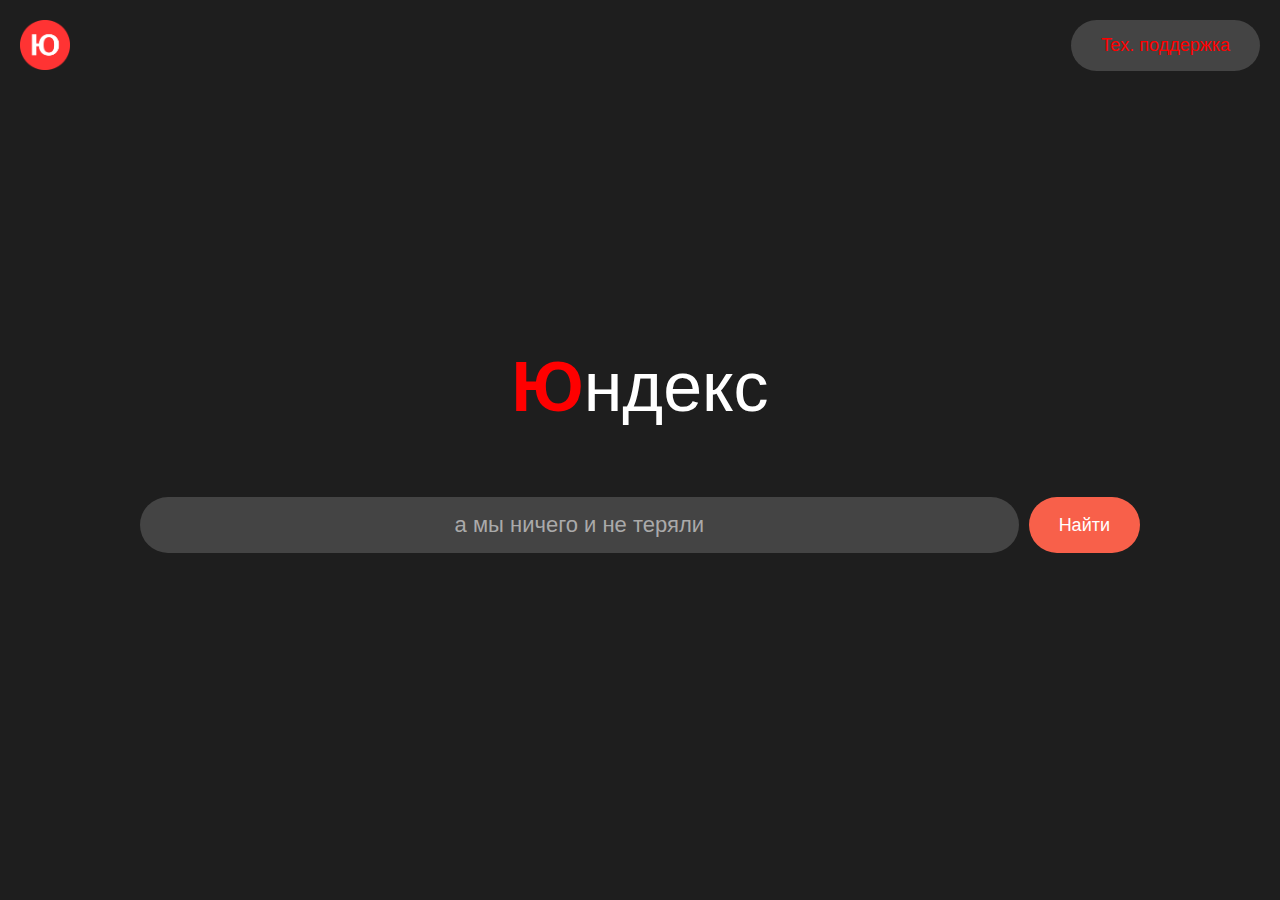
==== index.html @ 893f0775 "undex" ====
<!DOCTYPE html>
<html lang="ru">
<head>
    <meta charset="UTF-8">
    <meta name="viewport" content="width=device-width, initial-scale=1.0">
    <title>Юндекс — быстрый поиск в интернете</title>
    <link rel="stylesheet" href="styles.css">
    <link rel="icon" href="logo.png" type="image/x-icon">
    <link href="https://yastatic.net/s3/frontend-fonts/YaDisplay/YandexSansDisplay-Bold.woff2" rel="stylesheet">
    <link rel="apple-touch-icon" sizes="180x180" href="apple-toutch-icon.png">
    <meta name="apple-mobile-web-app-capable" content="yes">
    <meta name="apple-mobile-web-app-status-bar-style" content="black-translucent">
</head>
<body>

    <div class="top-left-logo">
        <a title="Юндекс — быстрый поиск в интернете" href="https://kuzymuzy.github.io/undex/">
            <img src="logo.png" class="logo-img">
        </a>
    </div>

    <div class="top-right-button">
        <a title="Техническая поддержка Юндекс" href="https://kuzymuzy.github.io/undex/">
            <button class="support-button">Tex. поддержка</button>
        </a>
    </div>

    <div class="logo-text">
        <a title="Юндекс — быстрый поиск в интернете">
            <span class="red-letter">Ю</span>ндекс
        </a>
    </div>

    <div class="search-container">
        <form onsubmit="return urlsearch(event);">
            <input type="text" class="search-input" name="q" id="search-query" placeholder="а мы ничего и не теряли">
            <button type="submit" class="search-button">Найти</button>
        </form>
    </div>

<script>
    function urlsearch(event) {
        event.preventDefault();
        const query = document.getElementById("search-query").value;
        if (query.startsWith("https://") || query.startsWith("http://")) {
            window.location.href = query;
        }
        else {
            searchtext(event);
        }
    }

    function searchtext(event) {
        event.preventDefault();
        const query = document.getElementById("search-query").value;
        if (query.trim() === "") {
            return false;
        }
    const searchUrl = `https://www.google.com/search?q=${encodeURIComponent(query)}`;
    //const searchUrlYa = `https://ya.ru/search/?text=${encodeURIComponent(query)}&lr=25&search_source=yaru_desktop_common&search_domain=yaru`;//
    //window.open(searchUrlYa, "_blank");//
    window.location.href = searchUrl;
    
    }
</script>

</body>
</html>
---- styles.css ----
body {
    display: flex;
    flex-direction: column;
    justify-content: center;
    align-items: center;
    height: 100vh;
    margin: 0;
    background-color: #1e1e1e;
    font-family: 'YandexSansDisplay-Bold', sans-serif;
    position: relative;
}

.top-left-logo {
    position: absolute;
    top: 20px;
    left: 20px;
}

.support-button{
    padding: 15px 30px;
    cursor: pointer;
    font-size: 18px;
    color:red;
    background-color: #444;
    border: none;
    border-radius: 50px; 
}

.top-right-button {
    position: absolute;
    top: 20px;
    right: 20px;
}

.logo-img {
    width: 50px;
}

.logo-text {
    font-size: 70px;
    color: white;
    margin-bottom: 50px;
}

.red-letter {
    color: red;
    font-weight: 900;
}

.search-container {
    display: flex;
    width: 80%; 
    max-width: 1000px; 
    margin-top: 20px; 
}

.search-container form {
    display: flex;
    width: 100%;
}

.search-input {
    flex-grow: 1;
    padding: 15px;
    font-size: 22px;
    background-color: #444;
    border: none;
    margin-right: 10px;
    border-radius: 50px;
    color: #ccc;
    outline: none;
}

.search-input::placeholder {
    text-align: center;
    color: #aaa;
}

.search-button {
    padding: 15px 30px;
    font-size: 18px;
    background-color: #f8604a;
    color: white;
    border: none;
    border-radius: 50px;
    cursor: pointer;
    transition: background-color 0.3s, transform 0.2s;
}

.search-button:hover {
    background-color: #f8604a;
    transform: scale(1.05);
}

@media (max-width: 500px) {
    .search-container {
        width: 80%; 
        max-width: none;
        margin-top: 20px;
    }

    .search-input {
        padding: 20px;
        font-size: 18px;
    }

    .search-button {
        padding: 20px 25px;
    }
    
}
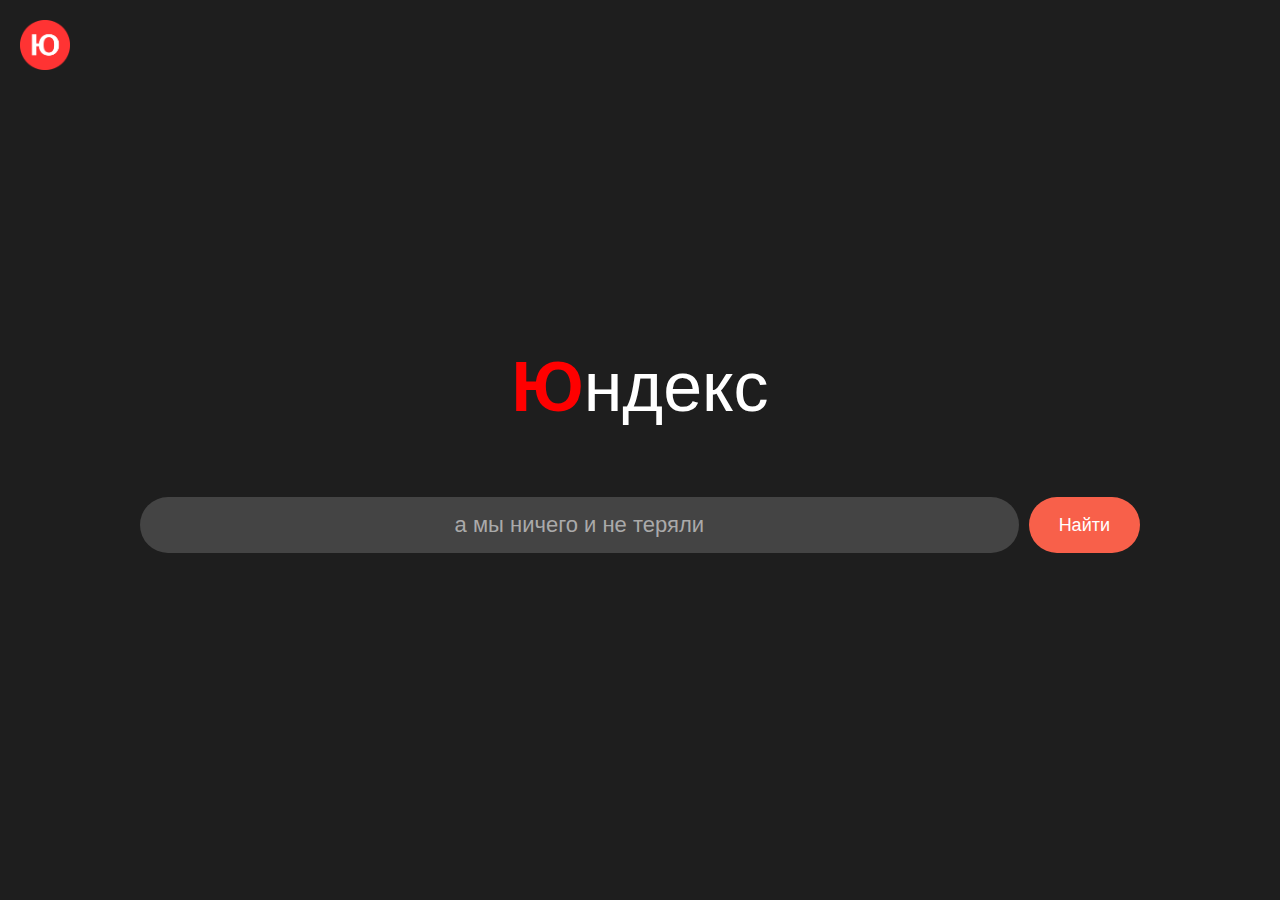
==== commit dd440ff7: "Update index.html" ====
--- a/index.html
+++ b/index.html
@@ -14,14 +14,8 @@
 <body>
 
     <div class="top-left-logo">
-        <a title="Юндекс — быстрый поиск в интернете" href="https://kuzymuzy.github.io/undex/">
+        <a title="Юндекс — быстрый поиск в интернете" href="https://undex.kuzymuzy.ru">
             <img src="logo.png" class="logo-img">
-        </a>
-    </div>
-
-    <div class="top-right-button">
-        <a title="Техническая поддержка Юндекс" href="https://kuzymuzy.github.io/undex/">
-            <button class="support-button">Tex. поддержка</button>
         </a>
     </div>
 
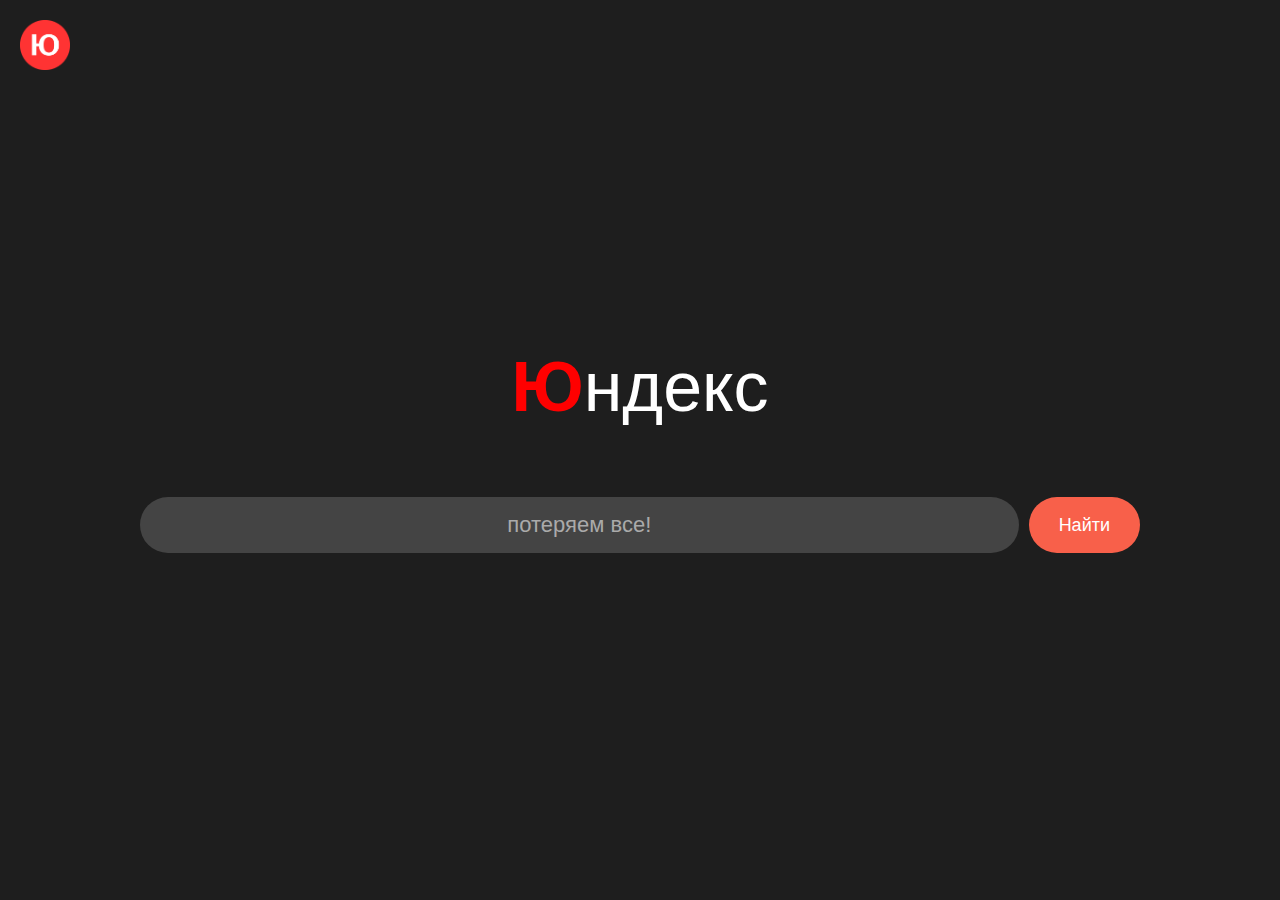
==== commit f0254132: "потеряем все!" ====
--- a/index.html
+++ b/index.html
@@ -27,7 +27,7 @@
 
     <div class="search-container">
         <form onsubmit="return urlsearch(event);">
-            <input type="text" class="search-input" name="q" id="search-query" placeholder="а мы ничего и не теряли">
+            <input type="text" class="search-input" name="q" id="search-query" placeholder="потеряем все!">
             <button type="submit" class="search-button">Найти</button>
         </form>
     </div>
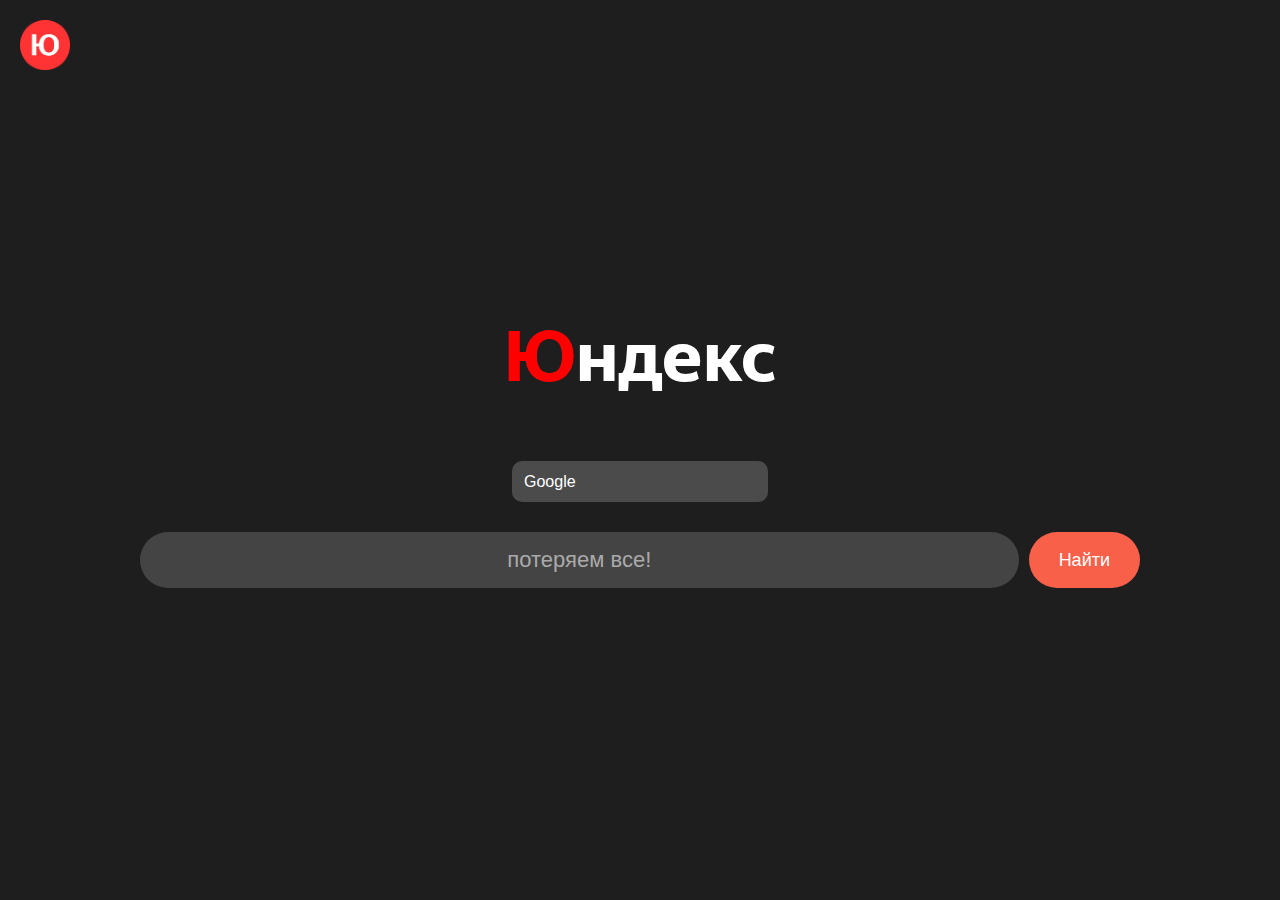
==== commit d2621816: "1" ====
--- a/index.html
+++ b/index.html
@@ -6,10 +6,13 @@
     <title>Юндекс — быстрый поиск в интернете</title>
     <link rel="stylesheet" href="styles.css">
     <link rel="icon" href="logo.png" type="image/x-icon">
-    <link href="https://yastatic.net/s3/frontend-fonts/YaDisplay/YandexSansDisplay-Bold.woff2" rel="stylesheet">
+    <link href="https://yastatic.net/s3/frontend-fonts/YaDisplay/YandexSansDisplay-Bold.woff2" rel="woff2">
     <link rel="apple-touch-icon" sizes="180x180" href="apple-toutch-icon.png">
     <meta name="apple-mobile-web-app-capable" content="yes">
     <meta name="apple-mobile-web-app-status-bar-style" content="black-translucent">
+    <meta name="description" content="Юндекс — быстрый поиск в интернете">
+    <meta name="keywords" content=">Юндекс">
+    <meta name="robots" content="index, follow">
 </head>
 <body>
 
@@ -19,11 +22,20 @@
         </a>
     </div>
 
+
     <div class="logo-text">
         <a title="Юндекс — быстрый поиск в интернете">
             <span class="red-letter">Ю</span>ндекс
         </a>
     </div>
+
+    <select id="engine">
+        <option value="Google">Google</option>
+        <option value="Yandex">Yandex</option>
+        <option value="DuckDuckGo">DuckDuckGo</option>
+        <option value="Bing">Microsoft Bing</option>
+        <option value="All">Все 4 поиска</option>
+    </select>
 
     <div class="search-container">
         <form onsubmit="return urlsearch(event);">
@@ -32,31 +44,8 @@
         </form>
     </div>
 
-<script>
-    function urlsearch(event) {
-        event.preventDefault();
-        const query = document.getElementById("search-query").value;
-        if (query.startsWith("https://") || query.startsWith("http://")) {
-            window.location.href = query;
-        }
-        else {
-            searchtext(event);
-        }
-    }
-
-    function searchtext(event) {
-        event.preventDefault();
-        const query = document.getElementById("search-query").value;
-        if (query.trim() === "") {
-            return false;
-        }
-    const searchUrl = `https://www.google.com/search?q=${encodeURIComponent(query)}`;
-    //const searchUrlYa = `https://ya.ru/search/?text=${encodeURIComponent(query)}&lr=25&search_source=yaru_desktop_common&search_domain=yaru`;//
-    //window.open(searchUrlYa, "_blank");//
-    window.location.href = searchUrl;
-    
-    }
-</script>
+<script src="script.js"></script>
+<script src="ukraine.js"></script>
 
 </body>
 </html>
--- a/styles.css
+++ b/styles.css
@@ -1,3 +1,7 @@
+html, body {
+    overflow: hidden;
+}
+
 body {
     display: flex;
     flex-direction: column;
@@ -8,6 +12,28 @@
     background-color: #1e1e1e;
     font-family: 'YandexSansDisplay-Bold', sans-serif;
     position: relative;
+}
+
+@font-face {
+    font-family: "YandexSansDisplay-Bold";
+    src: url("/Fonts/YandexSansDisplay.woff2") format("truetype");
+    font-style: normal; 
+    font-weight: normal; 
+}
+
+select {
+    appearance: auto;
+    -webkit-appearance: none;
+    display: block;
+    width: 20%;
+    margin: 10px 0;
+    padding: 12px;
+    font-size: 1rem;
+    border: none;
+    border-radius: 10px;
+    background-color: rgba(255, 255, 255, 0.2);
+    color: #ffffff;
+    transition: all 0.3s ease;
 }
 
 .top-left-logo {
@@ -93,18 +119,54 @@
 }
 
 @media (max-width: 500px) {
+    select {
+        appearance: auto;
+        -webkit-appearance: none;
+        display: block;
+        width: 30%;
+        margin: 70px 0;
+        padding: 12px;
+        font-size: 1rem;
+        border: none;
+        border-radius: 10px;
+        background-color: rgba(255, 255, 255, 0.2);
+        color: #ffffff;
+        transition: all 0.3s ease;
+    }
+    
+    .logo-img {
+        display: none;
+    }
+
+    .logo-text {
+        position: relative;
+
+        font-size: 70px;
+        color: white;
+    }
+
     .search-container {
-        width: 80%; 
+        position: relative;
+        top: -60px;
+        align-items: center;
+        justify-content: center;
+        width: 90%; 
         max-width: none;
-        margin-top: 20px;
+        margin-top: 0px;
     }
 
     .search-input {
+        position: relative;
+        left: 5px;
+        border-radius: 100px 0px 0px 100px;
         padding: 20px;
         font-size: 18px;
     }
 
     .search-button {
+        position: relative;
+        right: 5px;
+        border-radius: 0px 100px 100px 0px;
         padding: 20px 25px;
     }
     
